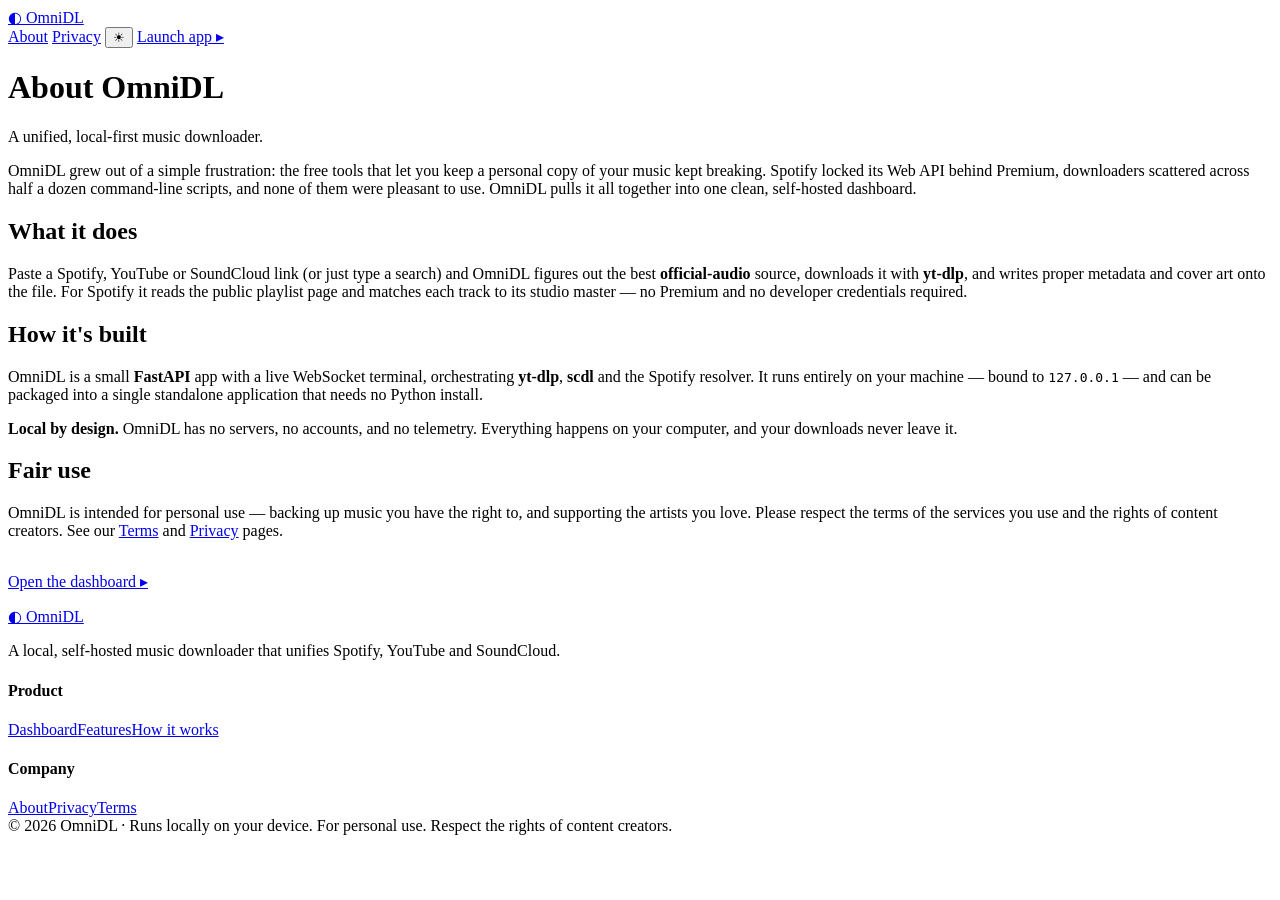
==== app/static/about.html @ 26de5d56 "Initial commit" ====
<!DOCTYPE html>
<html lang="en">
<head>
  <meta charset="UTF-8" />
  <meta name="viewport" content="width=device-width, initial-scale=1.0" />
  <title>About — OmniDL</title>
  <link rel="icon" type="image/svg+xml" href="/static/favicon.svg" />
  <link rel="stylesheet" href="/static/css/site.css" />
  <script>try{if(localStorage.getItem('omnidl-theme')==='light')document.documentElement.classList.add('light');}catch(e){}</script>
</head>
<body>
  <div class="bg-glow"></div>
  <header class="site-header">
    <div class="wrap">
      <a class="brand" href="/"><span class="logo">◐</span> Omni<span class="accent">DL</span></a>
      <nav class="nav">
        <a class="nav-link" href="/about">About</a>
        <a class="nav-link" href="/privacy">Privacy</a>
        <button id="theme-toggle" class="icon-btn" title="Toggle theme">☀</button>
        <a class="btn primary" href="/dashboard">Launch app ▸</a>
      </nav>
    </div>
  </header>

  <main class="wrap doc">
    <h1>About OmniDL</h1>
    <p class="updated">A unified, local-first music downloader.</p>

    <p>OmniDL grew out of a simple frustration: the free tools that let you keep a personal copy
    of your music kept breaking. Spotify locked its Web API behind Premium, downloaders scattered
    across half a dozen command-line scripts, and none of them were pleasant to use. OmniDL pulls
    it all together into one clean, self-hosted dashboard.</p>

    <h2>What it does</h2>
    <p>Paste a Spotify, YouTube or SoundCloud link (or just type a search) and OmniDL figures out
    the best <strong>official-audio</strong> source, downloads it with <strong>yt-dlp</strong>,
    and writes proper metadata and cover art onto the file. For Spotify it reads the public
    playlist page and matches each track to its studio master — no Premium and no developer
    credentials required.</p>

    <h2>How it's built</h2>
    <p>OmniDL is a small <strong>FastAPI</strong> app with a live WebSocket terminal, orchestrating
    <strong>yt-dlp</strong>, <strong>scdl</strong> and the Spotify resolver. It runs entirely on
    your machine — bound to <code>127.0.0.1</code> — and can be packaged into a single standalone
    application that needs no Python install.</p>

    <div class="callout">
      <strong>Local by design.</strong> OmniDL has no servers, no accounts, and no telemetry.
      Everything happens on your computer, and your downloads never leave it.
    </div>

    <h2>Fair use</h2>
    <p>OmniDL is intended for personal use — backing up music you have the right to, and supporting
    the artists you love. Please respect the terms of the services you use and the rights of
    content creators. See our <a href="/terms">Terms</a> and <a href="/privacy">Privacy</a> pages.</p>

    <p style="margin-top:32px"><a class="btn primary" href="/dashboard">Open the dashboard ▸</a></p>
  </main>

  <footer class="site-footer">
    <div class="wrap">
      <div class="cols">
        <div class="about">
          <a class="brand" href="/"><span class="logo">◐</span> Omni<span class="accent">DL</span></a>
          <p>A local, self-hosted music downloader that unifies Spotify, YouTube and SoundCloud.</p>
        </div>
        <div class="foot-links">
          <div class="foot-col"><h4>Product</h4><a href="/dashboard">Dashboard</a><a href="/#features">Features</a><a href="/#how">How it works</a></div>
          <div class="foot-col"><h4>Company</h4><a href="/about">About</a><a href="/privacy">Privacy</a><a href="/terms">Terms</a></div>
        </div>
      </div>
      <div class="foot-bottom">
        <span>© <span id="year">2026</span> OmniDL · Runs locally on your device.</span>
        <span>For personal use. Respect the rights of content creators.</span>
      </div>
    </div>
  </footer>
  <script src="/static/js/site.js"></script>
</body>
</html>
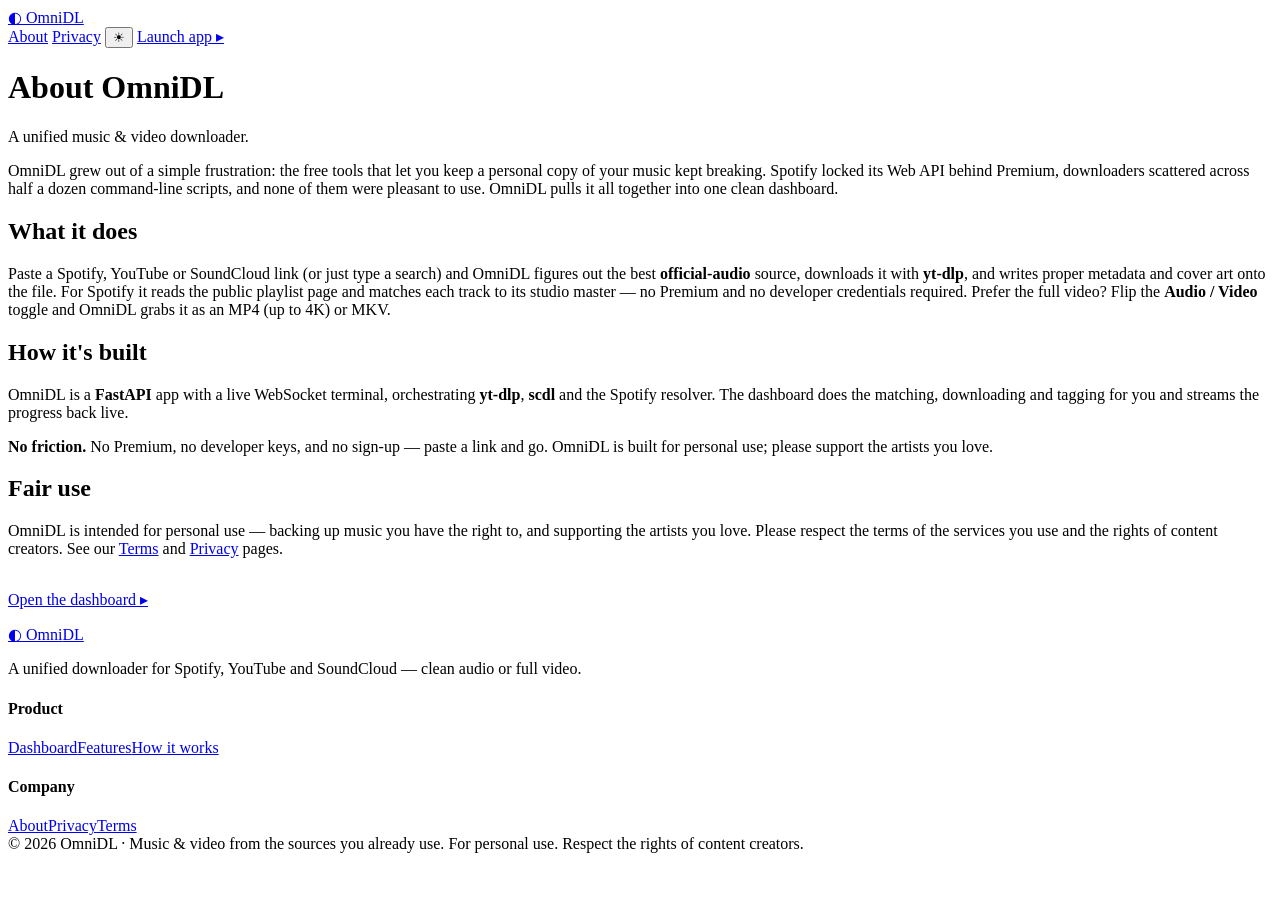
==== commit 687fd685: "backend update" ====
--- a/app/static/about.html
+++ b/app/static/about.html
@@ -24,29 +24,29 @@
 
   <main class="wrap doc">
     <h1>About OmniDL</h1>
-    <p class="updated">A unified, local-first music downloader.</p>
+    <p class="updated">A unified music &amp; video downloader.</p>
 
     <p>OmniDL grew out of a simple frustration: the free tools that let you keep a personal copy
     of your music kept breaking. Spotify locked its Web API behind Premium, downloaders scattered
     across half a dozen command-line scripts, and none of them were pleasant to use. OmniDL pulls
-    it all together into one clean, self-hosted dashboard.</p>
+    it all together into one clean dashboard.</p>
 
     <h2>What it does</h2>
     <p>Paste a Spotify, YouTube or SoundCloud link (or just type a search) and OmniDL figures out
     the best <strong>official-audio</strong> source, downloads it with <strong>yt-dlp</strong>,
     and writes proper metadata and cover art onto the file. For Spotify it reads the public
     playlist page and matches each track to its studio master — no Premium and no developer
-    credentials required.</p>
+    credentials required. Prefer the full video? Flip the <strong>Audio / Video</strong> toggle
+    and OmniDL grabs it as an MP4 (up to 4K) or MKV.</p>
 
     <h2>How it's built</h2>
-    <p>OmniDL is a small <strong>FastAPI</strong> app with a live WebSocket terminal, orchestrating
-    <strong>yt-dlp</strong>, <strong>scdl</strong> and the Spotify resolver. It runs entirely on
-    your machine — bound to <code>127.0.0.1</code> — and can be packaged into a single standalone
-    application that needs no Python install.</p>
+    <p>OmniDL is a <strong>FastAPI</strong> app with a live WebSocket terminal, orchestrating
+    <strong>yt-dlp</strong>, <strong>scdl</strong> and the Spotify resolver. The dashboard does the
+    matching, downloading and tagging for you and streams the progress back live.</p>
 
     <div class="callout">
-      <strong>Local by design.</strong> OmniDL has no servers, no accounts, and no telemetry.
-      Everything happens on your computer, and your downloads never leave it.
+      <strong>No friction.</strong> No Premium, no developer keys, and no sign-up — paste a link
+      and go. OmniDL is built for personal use; please support the artists you love.
     </div>
 
     <h2>Fair use</h2>
@@ -62,7 +62,7 @@
       <div class="cols">
         <div class="about">
           <a class="brand" href="/"><span class="logo">◐</span> Omni<span class="accent">DL</span></a>
-          <p>A local, self-hosted music downloader that unifies Spotify, YouTube and SoundCloud.</p>
+          <p>A unified downloader for Spotify, YouTube and SoundCloud — clean audio or full video.</p>
         </div>
         <div class="foot-links">
           <div class="foot-col"><h4>Product</h4><a href="/dashboard">Dashboard</a><a href="/#features">Features</a><a href="/#how">How it works</a></div>
@@ -70,7 +70,7 @@
         </div>
       </div>
       <div class="foot-bottom">
-        <span>© <span id="year">2026</span> OmniDL · Runs locally on your device.</span>
+        <span>© <span id="year">2026</span> OmniDL · Music &amp; video from the sources you already use.</span>
         <span>For personal use. Respect the rights of content creators.</span>
       </div>
     </div>
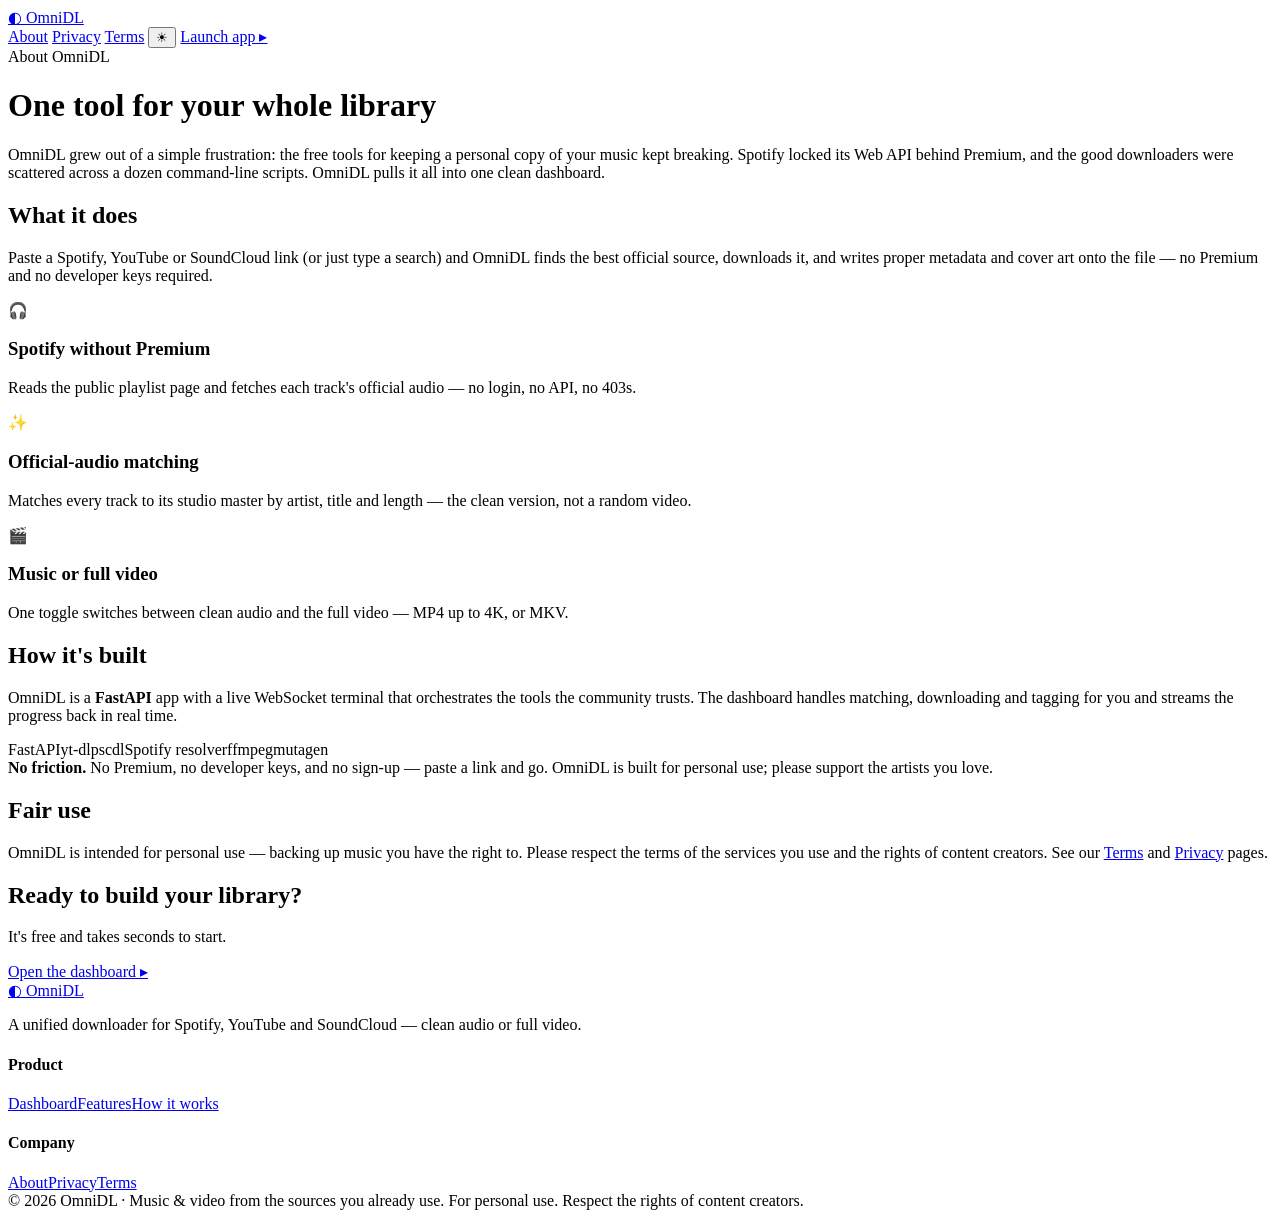
==== commit 8328a6ab: "omnidl upgrade" ====
--- a/app/static/about.html
+++ b/app/static/about.html
@@ -16,6 +16,7 @@
       <nav class="nav">
         <a class="nav-link" href="/about">About</a>
         <a class="nav-link" href="/privacy">Privacy</a>
+        <a class="nav-link" href="/terms">Terms</a>
         <button id="theme-toggle" class="icon-btn" title="Toggle theme">☀</button>
         <a class="btn primary" href="/dashboard">Launch app ▸</a>
       </nav>
@@ -23,38 +24,52 @@
   </header>
 
   <main class="wrap doc">
-    <h1>About OmniDL</h1>
-    <p class="updated">A unified music &amp; video downloader.</p>
+    <div class="doc-hero">
+      <span class="eyebrow"><span class="dot"></span> About OmniDL</span>
+      <h1>One tool for <span class="grad">your whole library</span></h1>
+      <p class="lede">OmniDL grew out of a simple frustration: the free tools for keeping a personal
+      copy of your music kept breaking. Spotify locked its Web API behind Premium, and the good
+      downloaders were scattered across a dozen command-line scripts. OmniDL pulls it all into one
+      clean dashboard.</p>
+    </div>
 
-    <p>OmniDL grew out of a simple frustration: the free tools that let you keep a personal copy
-    of your music kept breaking. Spotify locked its Web API behind Premium, downloaders scattered
-    across half a dozen command-line scripts, and none of them were pleasant to use. OmniDL pulls
-    it all together into one clean dashboard.</p>
+    <div class="doc-section">
+      <h2>What it does</h2>
+      <p>Paste a Spotify, YouTube or SoundCloud link (or just type a search) and OmniDL finds the
+      best official source, downloads it, and writes proper metadata and cover art onto the file —
+      no Premium and no developer keys required.</p>
+      <div class="doc-cards">
+        <div class="doc-card" style="--c:var(--spotify)"><div class="ico">🎧</div><h3>Spotify without Premium</h3><p>Reads the public playlist page and fetches each track's official audio — no login, no API, no 403s.</p></div>
+        <div class="doc-card" style="--c:var(--accent)"><div class="ico">✨</div><h3>Official-audio matching</h3><p>Matches every track to its studio master by artist, title and length — the clean version, not a random video.</p></div>
+        <div class="doc-card" style="--c:var(--youtube)"><div class="ico">🎬</div><h3>Music or full video</h3><p>One toggle switches between clean audio and the full video — MP4 up to 4K, or MKV.</p></div>
+      </div>
+    </div>
 
-    <h2>What it does</h2>
-    <p>Paste a Spotify, YouTube or SoundCloud link (or just type a search) and OmniDL figures out
-    the best <strong>official-audio</strong> source, downloads it with <strong>yt-dlp</strong>,
-    and writes proper metadata and cover art onto the file. For Spotify it reads the public
-    playlist page and matches each track to its studio master — no Premium and no developer
-    credentials required. Prefer the full video? Flip the <strong>Audio / Video</strong> toggle
-    and OmniDL grabs it as an MP4 (up to 4K) or MKV.</p>
-
-    <h2>How it's built</h2>
-    <p>OmniDL is a <strong>FastAPI</strong> app with a live WebSocket terminal, orchestrating
-    <strong>yt-dlp</strong>, <strong>scdl</strong> and the Spotify resolver. The dashboard does the
-    matching, downloading and tagging for you and streams the progress back live.</p>
+    <div class="doc-section">
+      <h2>How it's built</h2>
+      <p>OmniDL is a <strong>FastAPI</strong> app with a live WebSocket terminal that orchestrates the
+      tools the community trusts. The dashboard handles matching, downloading and tagging for you and
+      streams the progress back in real time.</p>
+      <div class="doc-tech"><span>FastAPI</span><span>yt-dlp</span><span>scdl</span><span>Spotify resolver</span><span>ffmpeg</span><span>mutagen</span></div>
+    </div>
 
     <div class="callout">
       <strong>No friction.</strong> No Premium, no developer keys, and no sign-up — paste a link
       and go. OmniDL is built for personal use; please support the artists you love.
     </div>
 
-    <h2>Fair use</h2>
-    <p>OmniDL is intended for personal use — backing up music you have the right to, and supporting
-    the artists you love. Please respect the terms of the services you use and the rights of
-    content creators. See our <a href="/terms">Terms</a> and <a href="/privacy">Privacy</a> pages.</p>
+    <div class="doc-section">
+      <h2>Fair use</h2>
+      <p>OmniDL is intended for personal use — backing up music you have the right to. Please respect
+      the terms of the services you use and the rights of content creators. See our
+      <a href="/terms">Terms</a> and <a href="/privacy">Privacy</a> pages.</p>
+    </div>
 
-    <p style="margin-top:32px"><a class="btn primary" href="/dashboard">Open the dashboard ▸</a></p>
+    <div class="doc-cta">
+      <h2>Ready to build your library?</h2>
+      <p>It's free and takes seconds to start.</p>
+      <a class="btn primary lg" href="/dashboard">Open the dashboard ▸</a>
+    </div>
   </main>
 
   <footer class="site-footer">
